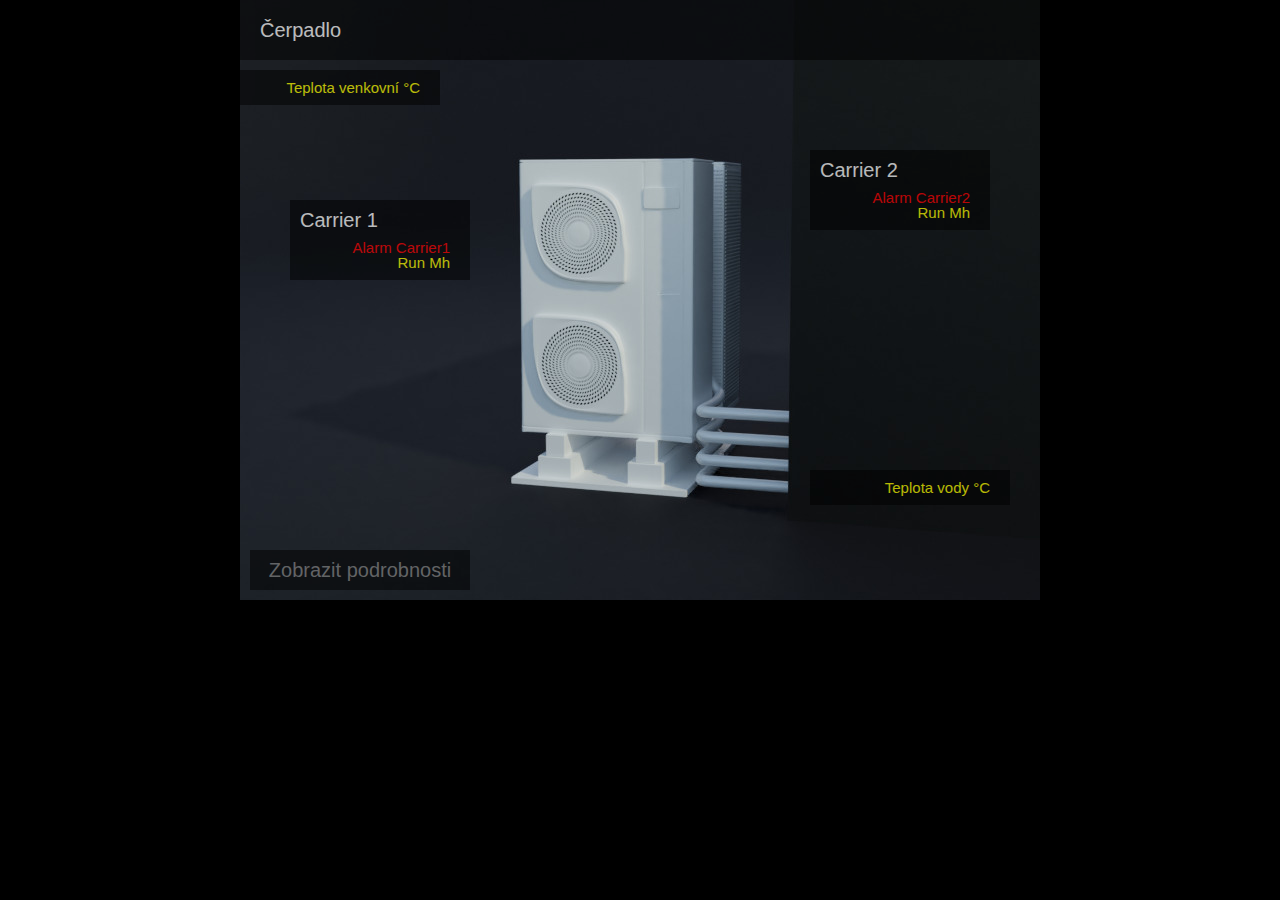
==== index.html @ 603c6c95 "init" ====
<!doctype html>
<html>
<head>
	<meta charset="utf-8">
    <title>Čerpadlo | Eltek Data Viewer</title>
    <script src="jquery.js"></script>
    <link rel="stylesheet" href="style.css" />
    <style>
        /** here go styles specific for this screen **/
        #panel {
            background-image: url('cerpadlo.jpg');
            width: 800px;
            height: 600px;
        }

        #index_link { left: 10px; }

        #k1_stats {top: 200px; left: 50px; width: 150px}
        #k2_stats {top: 150px; left: 570px; width: 150px}

        #vodaTemp {top: 470px; left: 570px; width: 170px;}
        #venkuTemp {top: 70px; left: 0px; width: 170px;}
        
    </style>
</head>
<body>
    <div id="panel" class="screen_panel">
        <div class="title panel_overlay">
            Čerpadlo
        </div>
    
        <!-- links to other screens -->
        <a href="podrobnosti.html">
            <div id="index_link" class="screen_link panel_overlay">
                Zobrazit podrobnosti<br />
            </div>
        </a>
    
        <div id="k1_stats" class="stats panel_overlay">
            <div class="stat-label">Carrier 1</div>
            <div class="stat-warning"><span id="Carr1_alarm">Alarm Carrier1</span></div>
            <div class="stat-info">Run <span id="Carr1_chod"></span> Mh</div>
        </div>
    
        <div id="k2_stats" class="stats panel_overlay">
            <div class="stat-label">Carrier 2</div>
            <div class="stat-warning"><span id="Carr2_alarm">Alarm Carrier2</span></div>
            <div class="stat-info">Run <span id="Carr2_chod"></span> Mh</div>
        </div>

        <div id="vodaTemp" class="stats panel_overlay">
            <div class="stat-info">Teplota vody <span id="TeplotaVody"></span> &deg;C</div>
        </div>

        <div id="venkuTemp" class="stats panel_overlay">
            <div class="stat-info">Teplota venkovní <span id="TeplotaVenkovni"></span> &deg;C</div>
        </div>
    
    
    </div>
	
	<script>
        // json file with data to show
        var data_file = 'data_CladiceZ.json';

        var data = {};

        var value_elements = [
            {id: 'TeplotaVody', decimals: 1},
            {id: 'TeplotaVenkovni', decimals: 1}
        ];

        var alarm_elements = [
            {id: 'Carr1_alarm', text: 'Alarm Carrier 1'},
            {id: 'Carr1_chod', text: 'Chod Carrier 1'},

            {id: 'Carr2_alarm', text: 'Alarm Carrier 2'},
            {id: 'Carr2_chod', text: 'Chod Carrier 2'},
        ];

	</script>
    <script src="functions.js"></script>
</body>
</html>
---- style.css ----
/* http://meyerweb.com/eric/tools/css/reset/
   v2.0 | 20110126
   License: none (public domain)
*/

html, body, div, span, applet, object, iframe,
h1, h2, h3, h4, h5, h6, p, blockquote, pre,
a, abbr, acronym, address, big, cite, code,
del, dfn, em, img, ins, kbd, q, s, samp,
small, strike, strong, sub, sup, tt, var,
b, u, i, center,
dl, dt, dd, ol, ul, li,
fieldset, form, label, legend,
table, caption, tbody, tfoot, thead, tr, th, td,
article, aside, canvas, details, embed,
figure, figcaption, footer, header, hgroup,
menu, nav, output, ruby, section, summary,
time, mark, audio, video {
    margin: 0;
    padding: 0;
    border: 0;
    font-size: 100%;
    font: inherit;
    vertical-align: baseline;
}
/* HTML5 display-role reset for older browsers */
article, aside, details, figcaption, figure,
footer, header, hgroup, menu, nav, section {
    display: block;
}
body {
    line-height: 1;
}
ol, ul {
    list-style: none;
}
blockquote, q {
    quotes: none;
}
blockquote:before, blockquote:after,
q:before, q:after {
    content: '';
    content: none;
}
table {
    border-collapse: collapse;
    border-spacing: 0;
}

/* actual stylesheet */

body {
    font-family: sans-serif;
    background-color: black;

}
a {
    text-decoration: none;
    color: black;

}

/* main display panel */
.screen_panel {
    position: relative;
    margin: auto;
}

/* anything displayed over screen */
.panel_overlay {
    background-color: rgba(0, 0, 0, 0.7);
    color: #fff;
    opacity: 0.7;
}

/* link to other screen */
.screen_link {
    width: 220px;
    padding: 10px 0 10px 0;
    font-size: 20px;
    text-align: center;
    position: absolute;
    bottom: 10px;
    color: grey;
}

/* statistics displayed on screen */
.stats {
    width: 100px;
    padding: 10px 20px 10px 10px;
    font-size: 15px;
    text-align: right;
    position: absolute;
}

.link-note {
    font-size: 14px;
    margin: 5px 0 0 0;
}

.stat-label {
    font-size: 20px;
    text-align: left;
    margin-bottom: 10px;
}
.stat-warning {
    color: #f00;
}

.stat-info {
    color: #ff0;
}

.stat-state {
    color: #0f0;
}

/* side panel on screen */
.side-panel {
    position: absolute;
    right: 0; top: 0;
    width: 250px;
    height: 100%;
    font-size: 17px;
    text-align: right;
}

.side-panel-item {
    padding: 5px;
}

.side-panel-heading {
    padding: 10px;
    font-size: 19px;
}

/* label of item on screen */
.label {
    padding: 10px;
    width: 45px;
    font-size: 16px;
    position: absolute;
}

.title {
    font-size: 20px;
    padding: 20px;
}
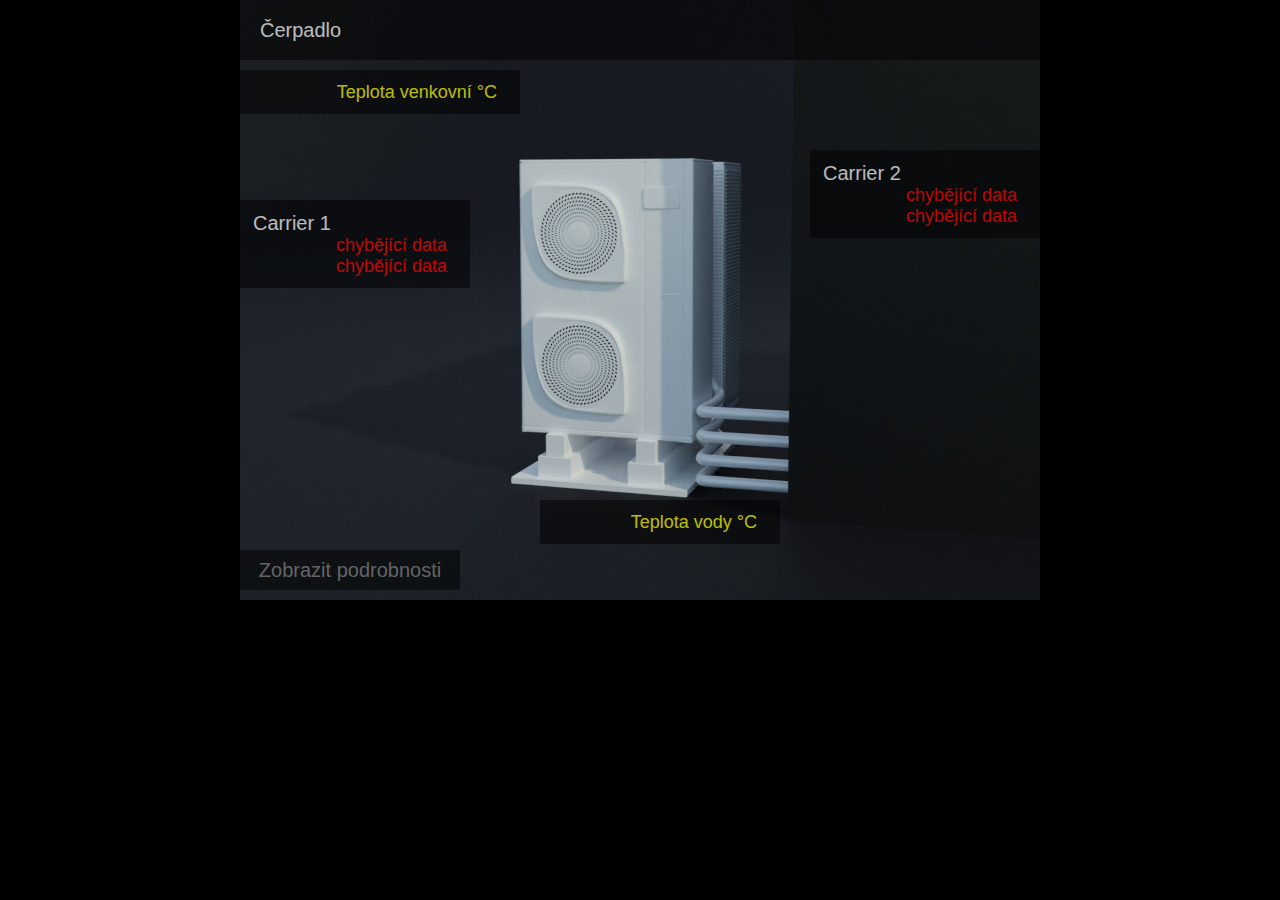
==== commit cc804ec3: "fix and temperature setting" ====
--- a/index.html
+++ b/index.html
@@ -1,84 +1,93 @@
 <!doctype html>
 <html>
 <head>
-	<meta charset="utf-8">
+    <meta charset="utf-8">
     <title>Čerpadlo | Eltek Data Viewer</title>
     <script src="jquery.js"></script>
     <link rel="stylesheet" href="style.css" />
     <style>
         /** here go styles specific for this screen **/
         #panel {
-            background-image: url('cerpadlo.jpg');
             width: 800px;
             height: 600px;
+            background-color: rgb(255,255,255);
+            background-image: url('cerpadlo.jpg');
         }
 
-        #index_link { left: 10px; }
+        #settings {bottom: 0; right: 0; width: 400px; }
 
-        #k1_stats {top: 200px; left: 50px; width: 150px}
-        #k2_stats {top: 150px; left: 570px; width: 150px}
+        #middle-middle_stats {top: 600px;left: 380px;width: 200px; }
 
-        #vodaTemp {top: 470px; left: 570px; width: 170px;}
-        #venkuTemp {top: 70px; left: 0px; width: 170px;}
-        
+        #k1_stats {top: 200px; left: 0px; width: 200px}
+        #k2_stats {top: 150px; left: 570px; width: 200px}
+        #global_stats {top: 70px; right: 10px;}
+
+        #vodaTemp {top: 500px; left: 300px; width: 210px;}
+        #venkuTemp {top: 70px; left: 0px; width: 250px;}
+
     </style>
 </head>
 <body>
-    <div id="panel" class="screen_panel">
-        <div class="title panel_overlay">
-            Čerpadlo
+<div id="panel" class="screen_panel">
+
+    <div class="title panel_overlay">
+        Čerpadlo
+    </div>
+
+    <a href="podrobnosti.html">
+        <div id="index_link" class="screen_link panel_overlay">
+            Zobrazit podrobnosti<br />
         </div>
-    
-        <!-- links to other screens -->
-        <a href="podrobnosti.html">
-            <div id="index_link" class="screen_link panel_overlay">
-                Zobrazit podrobnosti<br />
-            </div>
-        </a>
-    
-        <div id="k1_stats" class="stats panel_overlay">
-            <div class="stat-label">Carrier 1</div>
-            <div class="stat-warning"><span id="Carr1_alarm">Alarm Carrier1</span></div>
-            <div class="stat-info">Run <span id="Carr1_chod"></span> Mh</div>
-        </div>
-    
-        <div id="k2_stats" class="stats panel_overlay">
-            <div class="stat-label">Carrier 2</div>
-            <div class="stat-warning"><span id="Carr2_alarm">Alarm Carrier2</span></div>
-            <div class="stat-info">Run <span id="Carr2_chod"></span> Mh</div>
-        </div>
+    </a>
 
-        <div id="vodaTemp" class="stats panel_overlay">
-            <div class="stat-info">Teplota vody <span id="TeplotaVody"></span> &deg;C</div>
-        </div>
+    <div id="k1_stats" class="stats panel_overlay">
+        <div class="stat-label">Carrier 1</div>
+        <div class="stat-warning"><span id="Carr1_alarm">chybějící data</span></div>
+        <div class="stat-warning"><span id="Carr1_chod">chybějící data</span></div>
+    </div>
 
-        <div id="venkuTemp" class="stats panel_overlay">
-            <div class="stat-info">Teplota venkovní <span id="TeplotaVenkovni"></span> &deg;C</div>
-        </div>
-    
-    
+    <div id="k2_stats" class="stats panel_overlay">
+        <div class="stat-label">Carrier 2</div>
+        <div class="stat-warning"><span id="Carr2_alarm">chybějící data</span></div>
+        <div class="stat-warning"><span id="Carr2_chod">chybějící data</span></div>
     </div>
-	
-	<script>
-        // json file with data to show
-        var data_file = 'data_CladiceZ.json';
 
-        var data = {};
+    <div id="vodaTemp" class="stats panel_overlay">
+        <div class="stat-info">Teplota vody <span id="TeplotaVody"></span> &deg;C</div>
+    </div>
 
-        var value_elements = [
-            {id: 'TeplotaVody', decimals: 1},
-            {id: 'TeplotaVenkovni', decimals: 1}
+    <div id="venkuTemp" class="stats panel_overlay">
+        <div class="stat-info">Teplota venkovní <span id="TeplotaVenkovni"></span>&deg;C</div>
+    </div>
+
+
+</div>
+
+<script>
+    // json file with data to show
+    var data_file = 'data_chladiceZ.json';
+
+    // actual data shown
+    var data = {};
+
+    // elements with no data transform
+    var value_elements = [
+    {id: 'TeplotaVody', decimals: 1},{id: 'TeplotaVenkovni', decimals: 1},
+    ];
+
+    var state_elements = [
         ];
+        
+    var load_color = "#0ff";
+    var off_color = "#f00";
+    var alarm_elements = [
+        {"id": "Carr1_alarm", "text": "OK", "off_text": "ALARM", "color": "#0f0", "off_color": off_color},
+        {"id": "Carr2_alarm", "text": "OK", "off_text": "ALARM", "color": "#0f0", "off_color": off_color},
+        {"id": "Carr1_chod", "text": "Run", "off_text": "Load", "color": "#0f0", "off_color": load_color},
+        {"id": "Carr2_chod", "text": "Run", "off_text": "Load", "color": "#0f0", "off_color": load_color}
+    ];
 
-        var alarm_elements = [
-            {id: 'Carr1_alarm', text: 'Alarm Carrier 1'},
-            {id: 'Carr1_chod', text: 'Chod Carrier 1'},
-
-            {id: 'Carr2_alarm', text: 'Alarm Carrier 2'},
-            {id: 'Carr2_chod', text: 'Chod Carrier 2'},
-        ];
-
-	</script>
-    <script src="functions.js"></script>
+</script>
+<script src="functions.js"></script>
 </body>
 </html>--- a/style.css
+++ b/style.css
@@ -88,9 +88,13 @@
 .stats {
     width: 100px;
     padding: 10px 20px 10px 10px;
-    font-size: 15px;
+    font-size: 18px;
     text-align: right;
     position: absolute;
+}
+
+.stats div {
+    margin: 3px;
 }
 
 .link-note {
@@ -114,6 +118,7 @@
 .stat-state {
     color: #0f0;
 }
+
 
 /* side panel on screen */
 .side-panel {
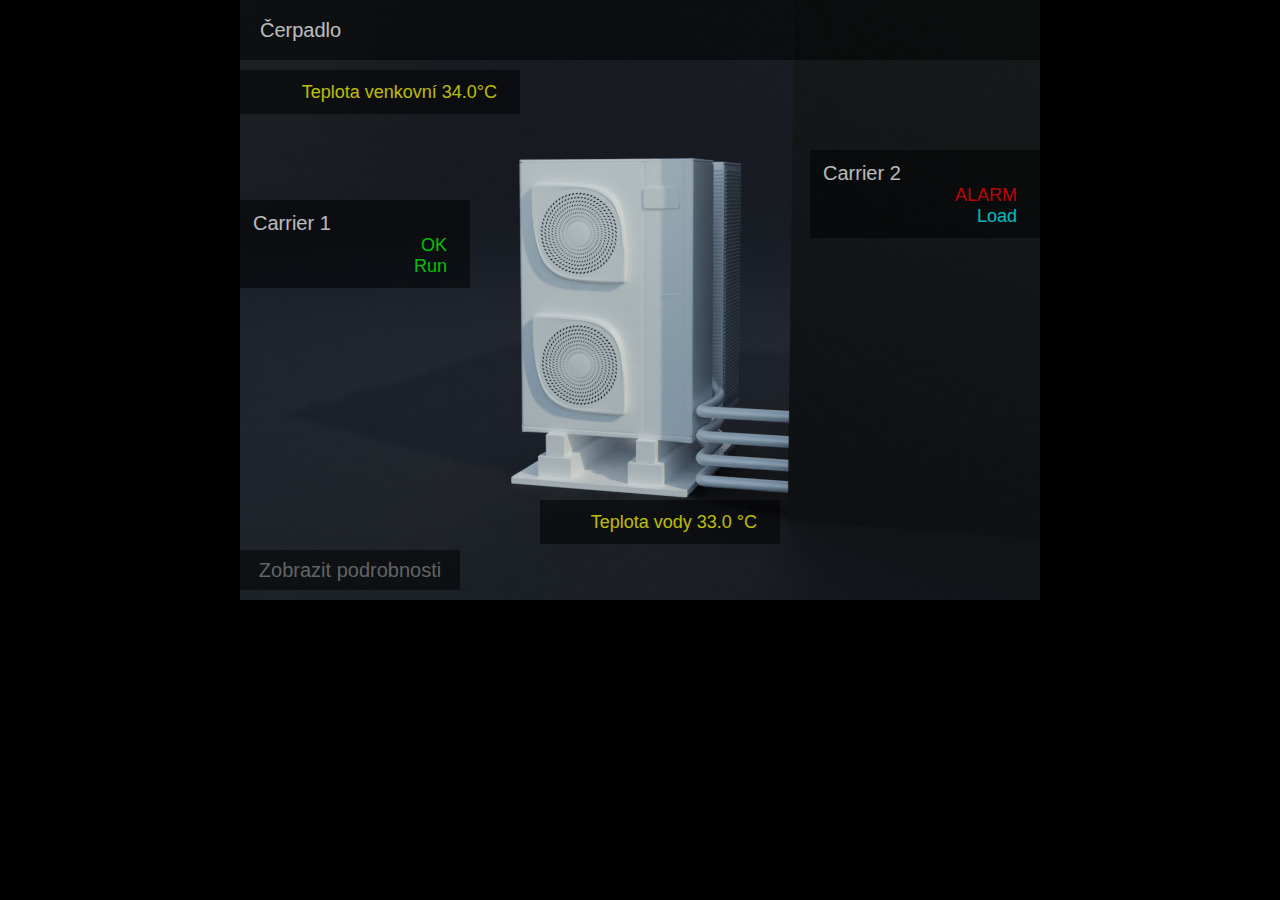
==== commit f1f29930: "gitignore" ====
--- a/index.html
+++ b/index.html
@@ -65,7 +65,7 @@
 
 <script>
     // json file with data to show
-    var data_file = 'data_chladiceZ.json';
+    var data_file = 'data_chladiceZ_test.json';
 
     // actual data shown
     var data = {};
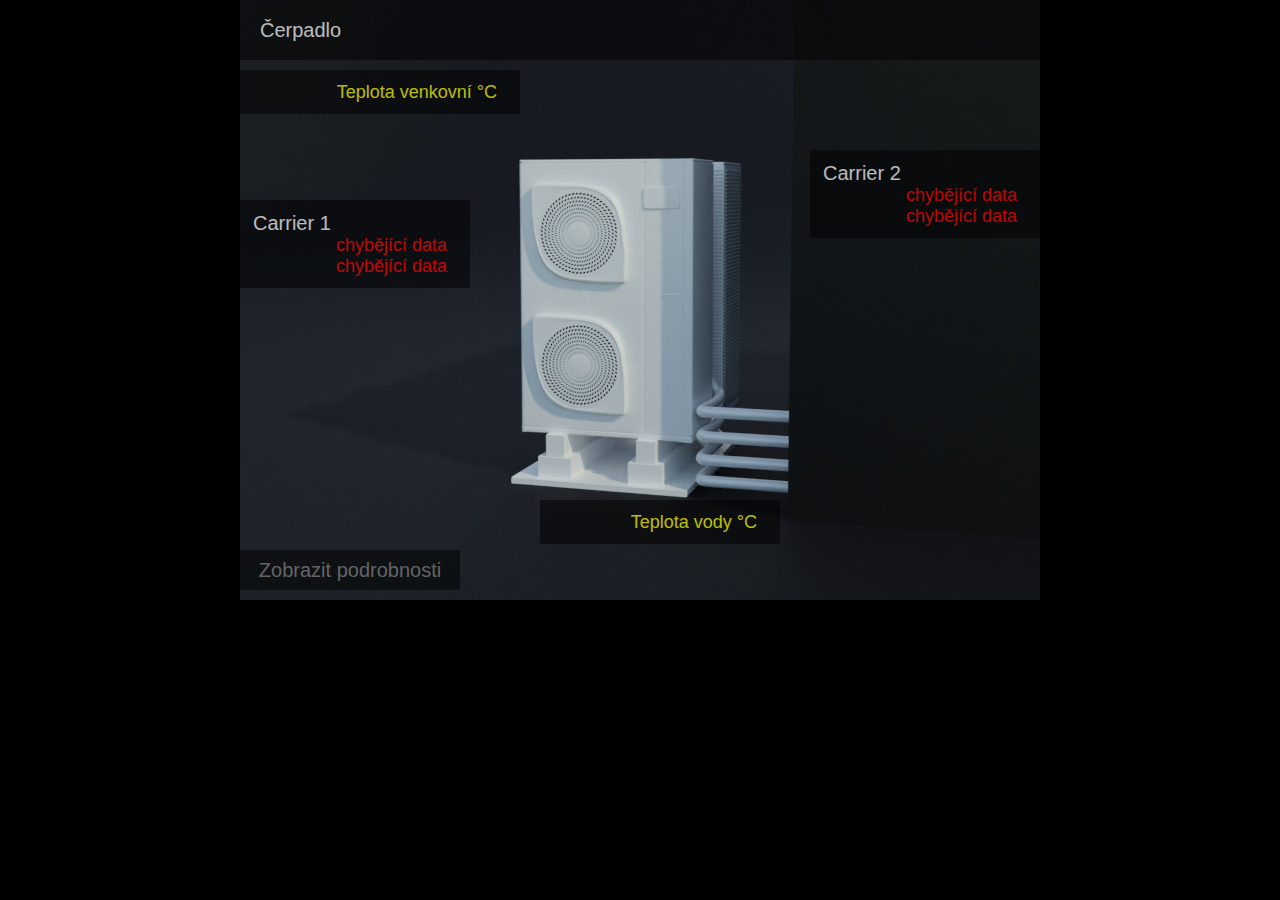
==== commit 19540ff4: "test" ====
--- a/index.html
+++ b/index.html
@@ -65,7 +65,7 @@
 
 <script>
     // json file with data to show
-    var data_file = 'data_chladiceZ_test.json';
+    var data_file = 'data_chladiceZ.json';
 
     // actual data shown
     var data = {};
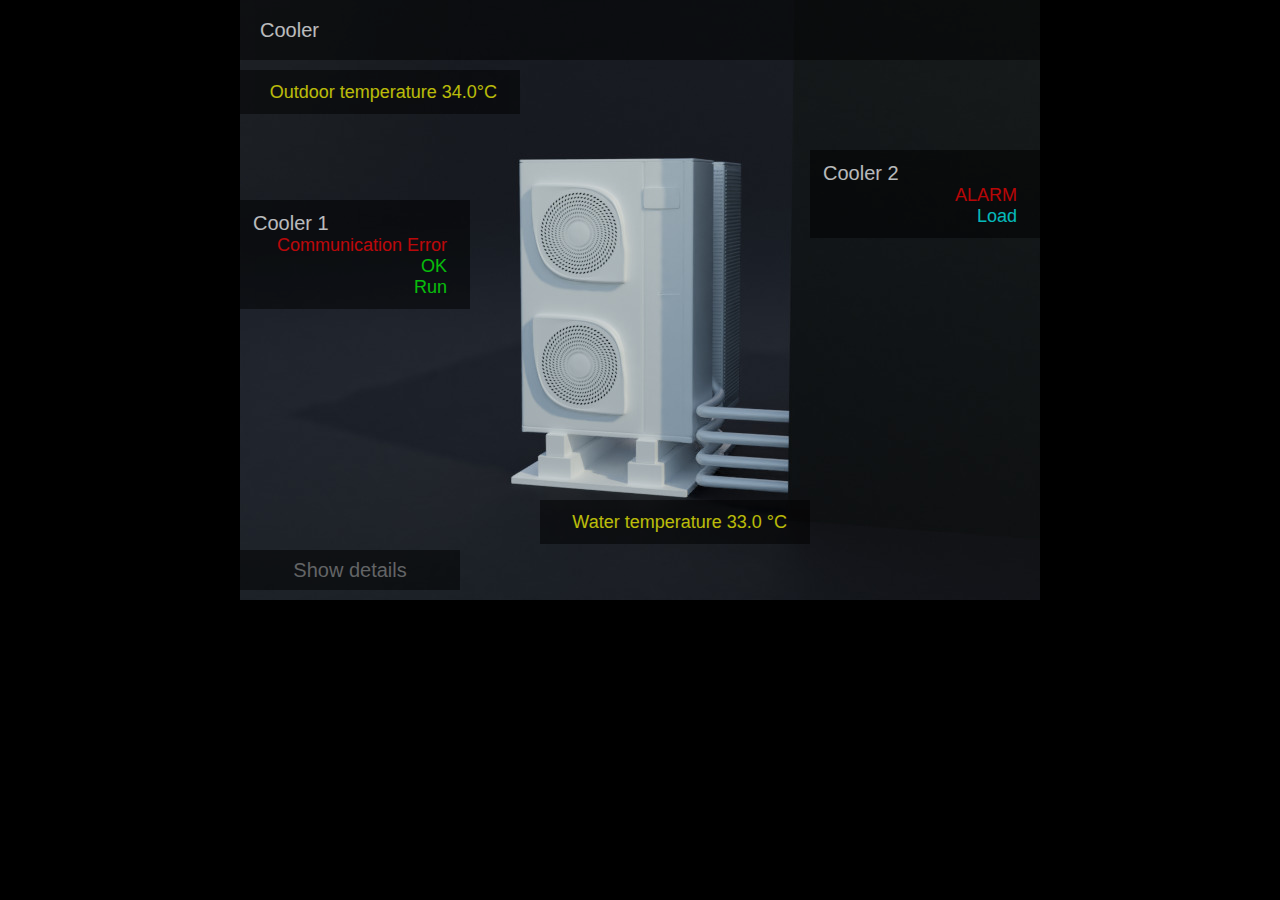
==== commit 8418a2e3: "en, error" ====
--- a/index.html
+++ b/index.html
@@ -2,7 +2,7 @@
 <html>
 <head>
     <meta charset="utf-8">
-    <title>Čerpadlo | Eltek Data Viewer</title>
+    <title>Cooler | Eltek Data Viewer</title>
     <script src="jquery.js"></script>
     <link rel="stylesheet" href="style.css" />
     <style>
@@ -22,7 +22,7 @@
         #k2_stats {top: 150px; left: 570px; width: 200px}
         #global_stats {top: 70px; right: 10px;}
 
-        #vodaTemp {top: 500px; left: 300px; width: 210px;}
+        #vodaTemp {top: 500px; left: 300px; width: 240px;}
         #venkuTemp {top: 70px; left: 0px; width: 250px;}
 
     </style>
@@ -31,33 +31,35 @@
 <div id="panel" class="screen_panel">
 
     <div class="title panel_overlay">
-        Čerpadlo
+        Cooler
     </div>
 
     <a href="podrobnosti.html">
         <div id="index_link" class="screen_link panel_overlay">
-            Zobrazit podrobnosti<br />
+            Show details<br />
         </div>
     </a>
 
     <div id="k1_stats" class="stats panel_overlay">
-        <div class="stat-label">Carrier 1</div>
-        <div class="stat-warning"><span id="Carr1_alarm">chybějící data</span></div>
-        <div class="stat-warning"><span id="Carr1_chod">chybějící data</span></div>
+        <div class="stat-label">Cooler 1</div>
+        <div class="stat-warning"><span id="ErrorCom1"></span></div>
+        <div class="stat-warning"><span id="Carr1_alarm">missing data</span></div>
+        <div class="stat-warning"><span id="Carr1_chod">missing data</span></div>
     </div>
 
     <div id="k2_stats" class="stats panel_overlay">
-        <div class="stat-label">Carrier 2</div>
-        <div class="stat-warning"><span id="Carr2_alarm">chybějící data</span></div>
-        <div class="stat-warning"><span id="Carr2_chod">chybějící data</span></div>
+        <div class="stat-label">Cooler 2</div>
+        <div class="stat-warning"><span id="ErrorCom2"></span></div>
+        <div class="stat-warning"><span id="Carr2_alarm">missing data</span></div>
+        <div class="stat-warning"><span id="Carr2_chod">missing data</span></div>
     </div>
 
     <div id="vodaTemp" class="stats panel_overlay">
-        <div class="stat-info">Teplota vody <span id="TeplotaVody"></span> &deg;C</div>
+        <div class="stat-info">Water temperature <span id="TeplotaVody"></span> &deg;C</div>
     </div>
 
     <div id="venkuTemp" class="stats panel_overlay">
-        <div class="stat-info">Teplota venkovní <span id="TeplotaVenkovni"></span>&deg;C</div>
+        <div class="stat-info">Outdoor temperature <span id="TeplotaVenkovni"></span>&deg;C</div>
     </div>
 
 
@@ -65,14 +67,14 @@
 
 <script>
     // json file with data to show
-    var data_file = 'data_chladiceZ.json';
+    var data_file = 'data_chladiceZ_test.json';
 
     // actual data shown
     var data = {};
 
     // elements with no data transform
     var value_elements = [
-    {id: 'TeplotaVody', decimals: 1},{id: 'TeplotaVenkovni', decimals: 1},
+    {id: 'TeplotaVody', decimals: 1},{id: 'TeplotaVenkovni', decimals: 1}
     ];
 
     var state_elements = [
@@ -84,7 +86,9 @@
         {"id": "Carr1_alarm", "text": "OK", "off_text": "ALARM", "color": "#0f0", "off_color": off_color},
         {"id": "Carr2_alarm", "text": "OK", "off_text": "ALARM", "color": "#0f0", "off_color": off_color},
         {"id": "Carr1_chod", "text": "Run", "off_text": "Load", "color": "#0f0", "off_color": load_color},
-        {"id": "Carr2_chod", "text": "Run", "off_text": "Load", "color": "#0f0", "off_color": load_color}
+        {"id": "Carr2_chod", "text": "Run", "off_text": "Load", "color": "#0f0", "off_color": load_color},
+        {"id": "ErrorCom1", "text": "", "off_text": "Communication Error", "color": "#0f0", "off_color": off_color},
+        {"id": "ErrorCom2", "text": "", "off_text": "Communication Error", "color": "#0f0", "off_color": off_color}
     ];
 
 </script>
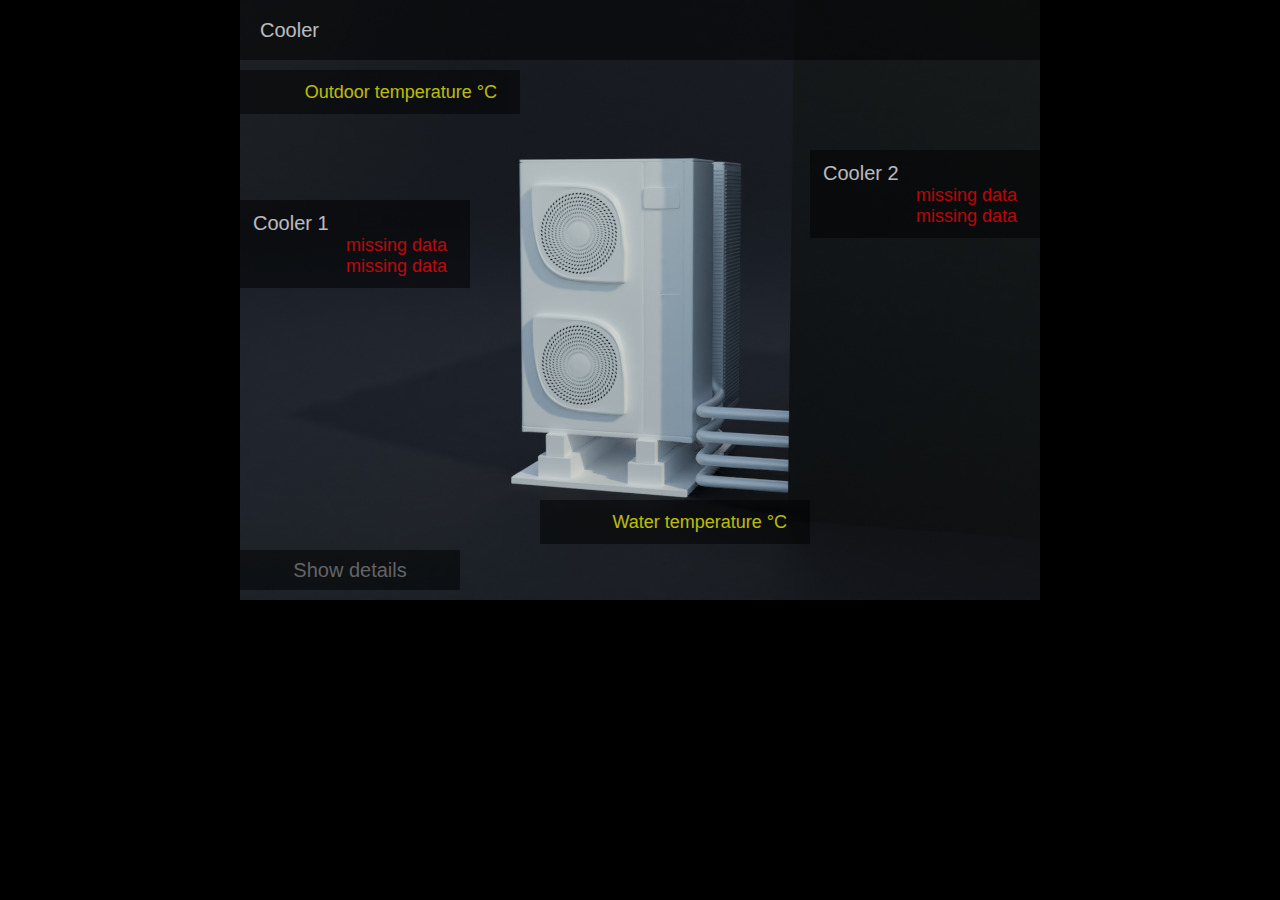
==== commit 2d9c8d5b: "tes" ====
--- a/index.html
+++ b/index.html
@@ -67,7 +67,7 @@
 
 <script>
     // json file with data to show
-    var data_file = 'data_chladiceZ_test.json';
+    var data_file = 'data_chladiceZ.json';
 
     // actual data shown
     var data = {};
